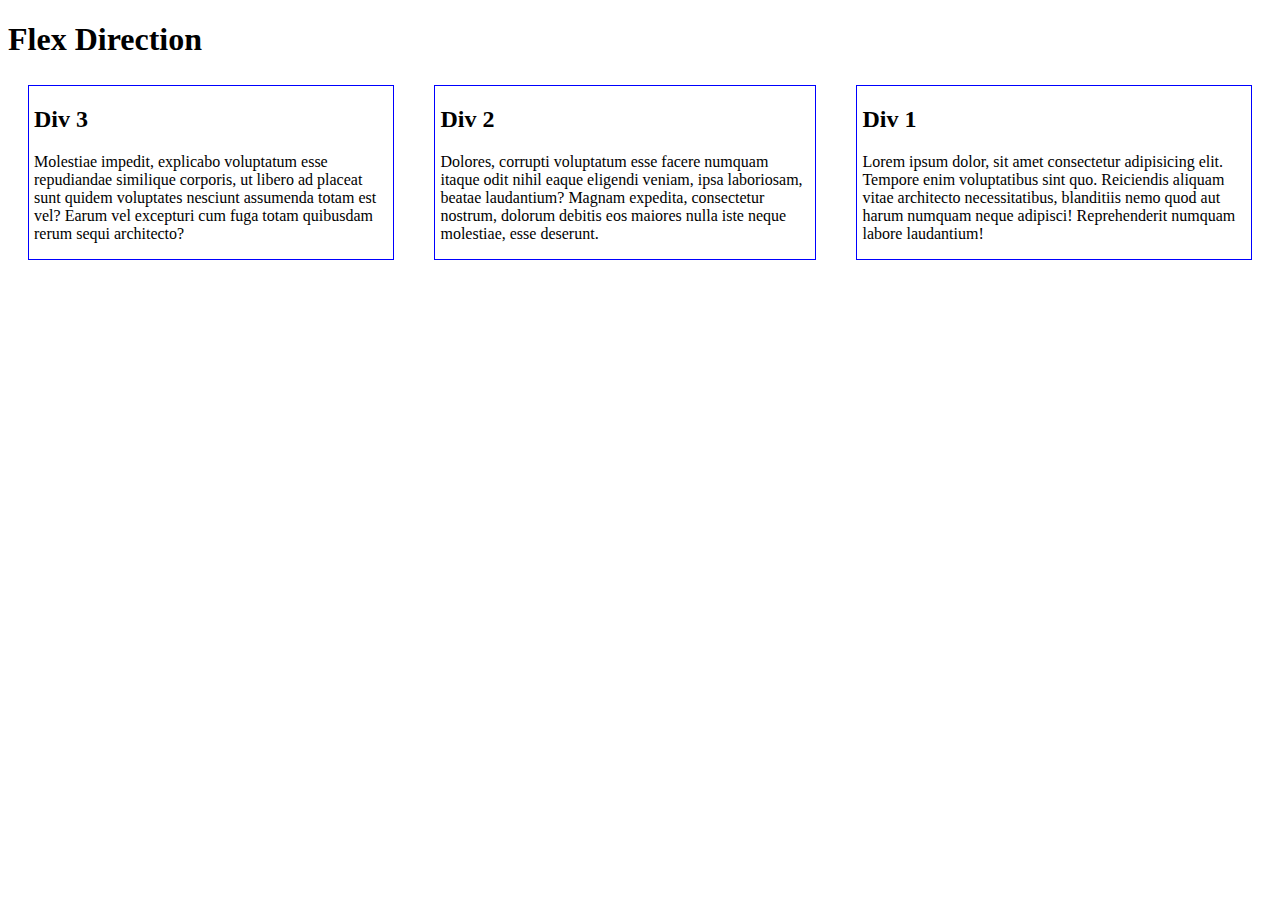
==== Flexbox/index.html @ ae809363 "chore:Understanding Flex direction" ====
<!DOCTYPE html>
<head>
    <title> Flexbox </title>
    <link rel="stylesheet" href="./style.css">
</head>
<body>
    <section> 
        <h1> Flex Direction</h1>
        <div class="container">
            <div class="content">
                <h2> Div 1 </h2>
                <p>Lorem ipsum dolor, sit amet consectetur adipisicing elit. Tempore enim voluptatibus sint quo. Reiciendis aliquam vitae architecto necessitatibus, blanditiis nemo quod aut harum numquam neque adipisci! Reprehenderit numquam labore laudantium!</p>
            </div>
            <div class="content">
                <h2> Div 2 </h2>
                <p>Dolores, corrupti voluptatum esse facere numquam itaque odit nihil eaque eligendi veniam, ipsa laboriosam, beatae laudantium? Magnam expedita, consectetur nostrum, dolorum debitis eos maiores nulla iste neque molestiae, esse deserunt.</p>
            </div>
            <div class="content">
                <h2> Div 3 </h2>
                <p>Molestiae impedit, explicabo voluptatum esse repudiandae similique corporis, ut libero ad placeat sunt quidem voluptates nesciunt assumenda totam est vel? Earum vel excepturi cum fuga totam quibusdam rerum sequi architecto?</p>
            </div>
        </div>
    
    </section>
    
</body>
</html>
---- Flexbox/style.css ----
.container{
    display: flex;
    /* flex-direction: row; */
    /* flex-direction: column; */
    /* flex-direction: column-reverse;*/
    flex-direction: row-reverse;
}


.content{
    border: 1px solid blue;
    margin: 5px 20px;
    padding: 0px 5px;
}
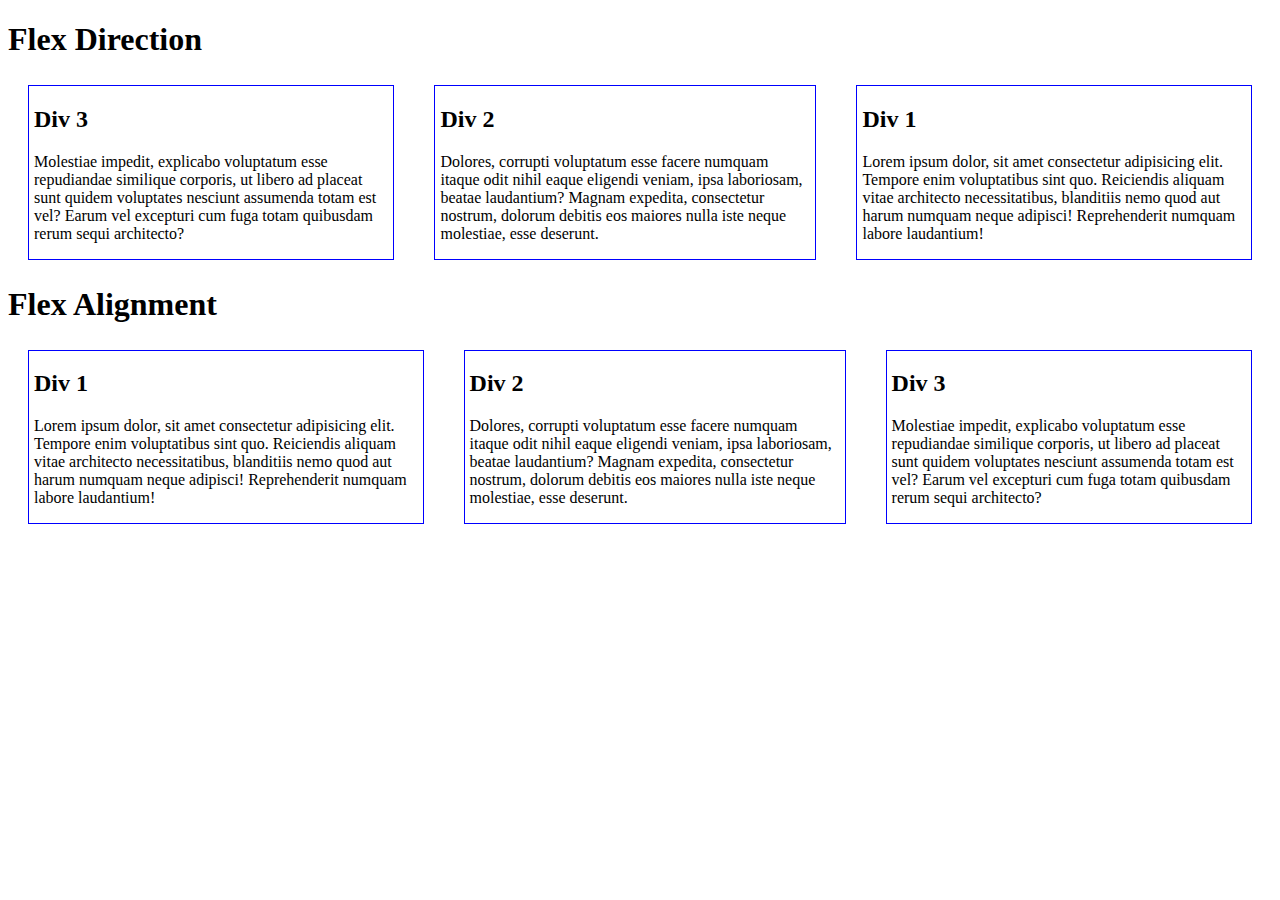
==== commit 4a383d41: "chore: Understanding more on flex alignment" ====
--- a/Flexbox/index.html
+++ b/Flexbox/index.html
@@ -22,6 +22,26 @@
         </div>
     
     </section>
+
+    <section> 
+        <h1> Flex Alignment</h1>
+        <div class="container_2">
+            <div class="content">
+                <h2> Div 1 </h2>
+                <p>Lorem ipsum dolor, sit amet consectetur adipisicing elit. Tempore enim voluptatibus sint quo. Reiciendis aliquam vitae architecto necessitatibus, blanditiis nemo quod aut harum numquam neque adipisci! Reprehenderit numquam labore laudantium!</p>
+            </div>
+            <div class="content">
+                <h2> Div 2 </h2>
+                <p>Dolores, corrupti voluptatum esse facere numquam itaque odit nihil eaque eligendi veniam, ipsa laboriosam, beatae laudantium? Magnam expedita, consectetur nostrum, dolorum debitis eos maiores nulla iste neque molestiae, esse deserunt.</p>
+            </div>
+            <div class="content">
+                <h2> Div 3 </h2>
+                <p>Molestiae impedit, explicabo voluptatum esse repudiandae similique corporis, ut libero ad placeat sunt quidem voluptates nesciunt assumenda totam est vel? Earum vel excepturi cum fuga totam quibusdam rerum sequi architecto?</p>
+            </div>
+        </div>
+    
+    </section>
+    
     
 </body>
 </html>--- a/Flexbox/style.css
+++ b/Flexbox/style.css
@@ -6,9 +6,15 @@
     flex-direction: row-reverse;
 }
 
-
 .content{
     border: 1px solid blue;
     margin: 5px 20px;
     padding: 0px 5px;
-}+}
+.container_2{
+    display: flex;
+    justify-content: center;
+    align-items: center;
+    /* height: 100vh; */
+}
+
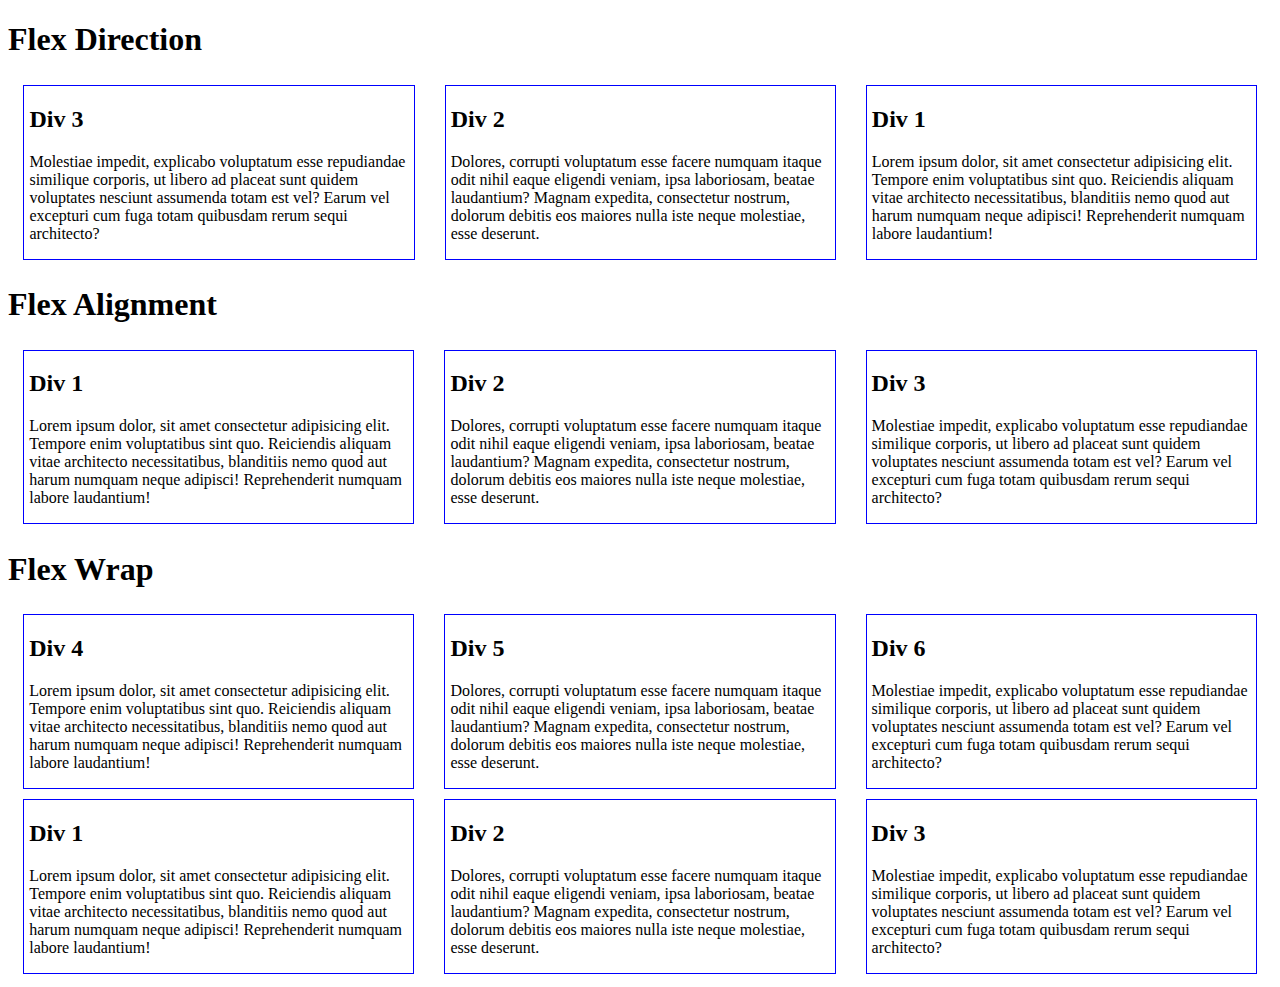
==== commit 6429c446: "feat:Understanding Key Elements of Display Flex" ====
--- a/Flexbox/index.html
+++ b/Flexbox/index.html
@@ -41,6 +41,37 @@
         </div>
     
     </section>
+
+    <section> 
+        <h1> Flex Wrap</h1>
+        <div class="container_3">
+            <div class="content">
+                <h2> Div 1 </h2>
+                <p>Lorem ipsum dolor, sit amet consectetur adipisicing elit. Tempore enim voluptatibus sint quo. Reiciendis aliquam vitae architecto necessitatibus, blanditiis nemo quod aut harum numquam neque adipisci! Reprehenderit numquam labore laudantium!</p>
+            </div>
+            <div class="content">
+                <h2> Div 2 </h2>
+                <p>Dolores, corrupti voluptatum esse facere numquam itaque odit nihil eaque eligendi veniam, ipsa laboriosam, beatae laudantium? Magnam expedita, consectetur nostrum, dolorum debitis eos maiores nulla iste neque molestiae, esse deserunt.</p>
+            </div>
+            <div class="content">
+                <h2> Div 3 </h2>
+                <p>Molestiae impedit, explicabo voluptatum esse repudiandae similique corporis, ut libero ad placeat sunt quidem voluptates nesciunt assumenda totam est vel? Earum vel excepturi cum fuga totam quibusdam rerum sequi architecto?</p>
+            </div>
+            <div class="content">
+                <h2> Div 4 </h2>
+                <p>Lorem ipsum dolor, sit amet consectetur adipisicing elit. Tempore enim voluptatibus sint quo. Reiciendis aliquam vitae architecto necessitatibus, blanditiis nemo quod aut harum numquam neque adipisci! Reprehenderit numquam labore laudantium!</p>
+            </div>
+            <div class="content">
+                <h2> Div 5 </h2>
+                <p>Dolores, corrupti voluptatum esse facere numquam itaque odit nihil eaque eligendi veniam, ipsa laboriosam, beatae laudantium? Magnam expedita, consectetur nostrum, dolorum debitis eos maiores nulla iste neque molestiae, esse deserunt.</p>
+            </div>
+            <div class="content">
+                <h2> Div 6 </h2>
+                <p>Molestiae impedit, explicabo voluptatum esse repudiandae similique corporis, ut libero ad placeat sunt quidem voluptates nesciunt assumenda totam est vel? Earum vel excepturi cum fuga totam quibusdam rerum sequi architecto?</p>
+            </div>
+        </div>
+    
+    </section>
     
     
 </body>
--- a/Flexbox/style.css
+++ b/Flexbox/style.css
@@ -8,8 +8,9 @@
 
 .content{
     border: 1px solid blue;
-    margin: 5px 20px;
+    margin: 5px 15px;
     padding: 0px 5px;
+    width: 30%;
 }
 .container_2{
     display: flex;
@@ -17,4 +18,10 @@
     align-items: center;
     /* height: 100vh; */
 }
+.container_3{
+    display: flex;
+    /* flex-wrap: wrap; */
+    flex-wrap: wrap-reverse;
+    justify-content: center;
+}
 
